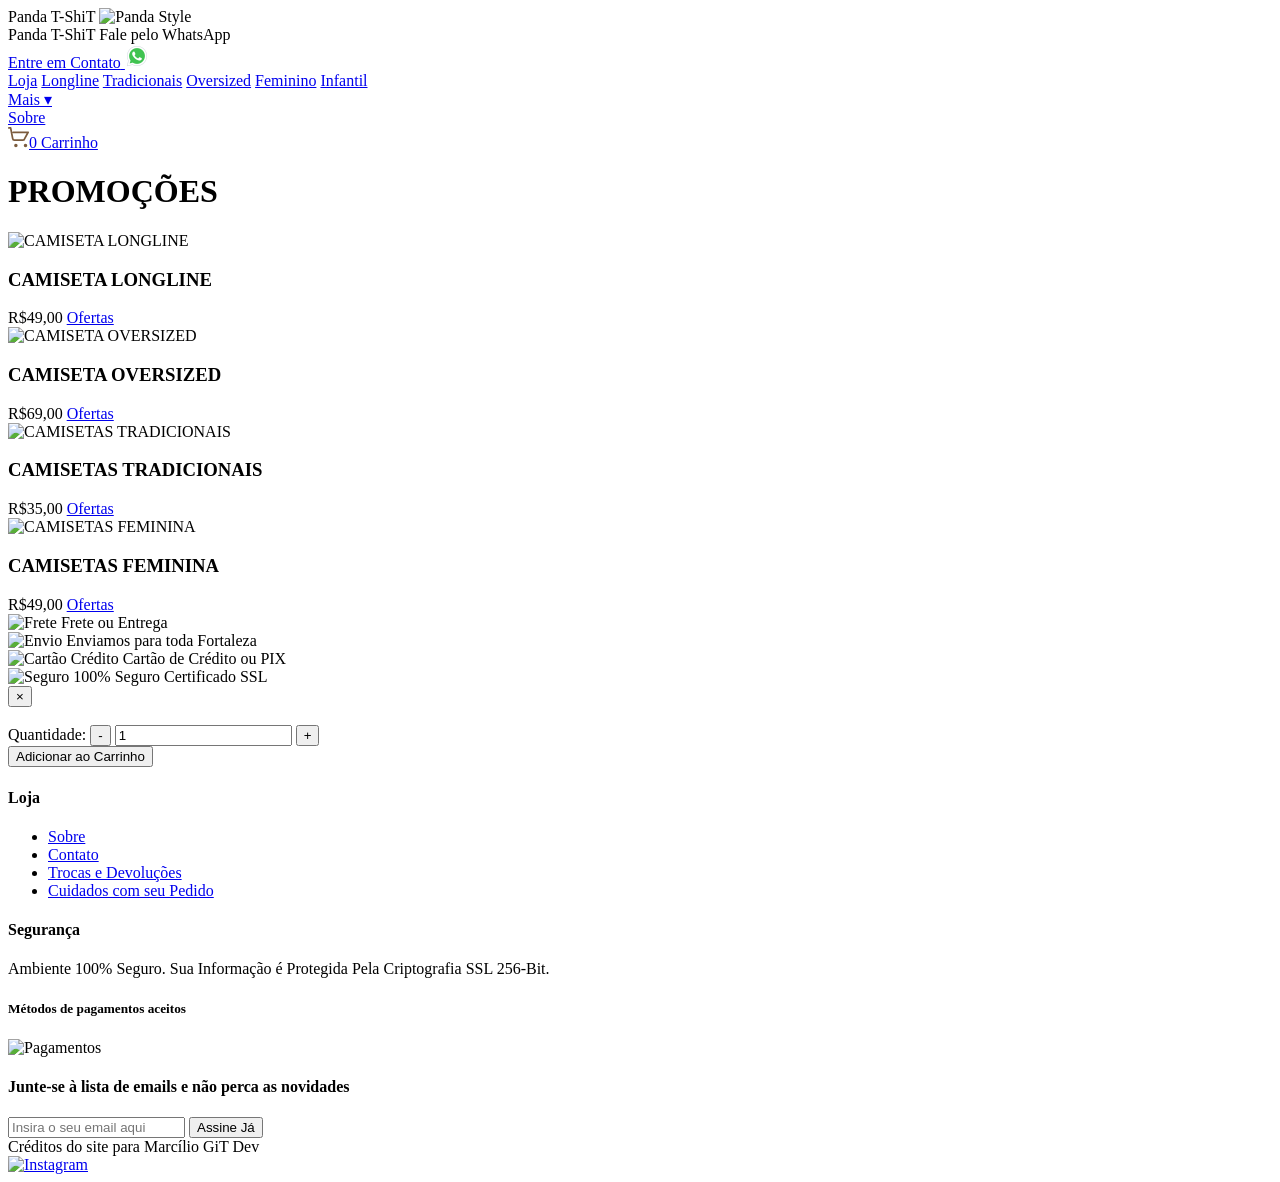
==== index.html @ 9a601ce3 "Add files via upload" ====
<!DOCTYPE html>
<html lang="PT-br">
<head>
  <meta charset="UTF-8" />
  <meta name="viewport" content="width=device-width, initial-scale=1.0" />
  <title>Panda T-ShiT | Melhor da Moda</title>
  <link rel="preconnect" href="https://fonts.googleapis.com">
  <link rel="preconnect" href="https://fonts.gstatic.com" crossorigin>
  <link href="https://fonts.googleapis.com/css2?family=Montserrat:wght@300;400;700&family=Raleway:wght@400;700&display=swap" rel="stylesheet">
  <link rel="stylesheet" href="css/style.css">
  
</head>
<body class="index-page">
  <header class="header-bg">
    <div class="header-container">
      <div class="logo-box">
        <span class="logo-text">Panda T-ShiT</span>
        <img src="./fotos/Panda.png" class="logo-art" alt="Panda Style">
      </div>
      <div class="header-title-area">
        <span class="byline">Panda T-ShiT</span>
        <span class="whatsapp">Fale pelo WhatsApp</span>
      </div>
      <div class="header-icons">
        <a href="https://wa.me/5585985544951" target="_blank" rel="noopener noreferrer" aria-label="Contato">
    <span>Entre em Contato</span>
  </a>
        <a href="https://wa.me/5585985544951" target="_blank" rel="noopener noreferrer" aria-label="WhatsApp">
    <img src="./whatsapp.png.png" height="24" alt="WhatsApp"/>
  </a>
      </div>
    </div>
    <nav class="main-nav">
      <a href="index.html" class="active">Loja</a>
      <a href="Longline.html">Longline</a>
      <a href="Tradicionais.html">Tradicionais</a>
      <a href="Oversized.html">Oversized</a>
      <a href="Feminino.html">Feminino</a>
      <a href="Infantil.html">Infantil</a>
      <div class="mais-dropdown">
        <a href="#" class="mais-btn">Mais ▾</a>
        <div class="mais-menu">
          <a href="sobre.html">Sobre</a>
        </div>
      </div>
      <a href="cart.html"><svg class="icon-cart" xmlns="http://www.w3.org/2000/svg" viewBox="0 0 24 24" width="21" height="21" fill="none" stroke="#7c5c3e" stroke-width="2" stroke-linecap="round" stroke-linejoin="round"><circle cx="9" cy="21" r="1"/><circle cx="20" cy="21" r="1"/><path d="M1 1h2l2.36 12.24a2 2 0 0 0 2 1.76h9.68a2 2 0 0 0 2-1.76L23 6H6"></path></svg><span class="cart-badge">0</span> Carrinho</a>
    </nav>
  </header>
  <main class="produtos-bg">
    <h1 class="cat-title">PROMOÇÕES</h1>
    <section class="produtos-lista">
      <div class="produto-card" data-nome="CAMISETA LONGLINE" data-img="./camisetas longline/Promoção.png" data-preco="49">
        <img src="./camisetas longline/Promoção.png" alt="CAMISETA LONGLINE">
        <h3>CAMISETA LONGLINE</h3>
        <span>R$49,00</span>
        <a href="Longline.html" class="btn-opcoes">Ofertas</a>
      </div>
      <div class="produto-card" data-nome="CAMISETA OVERSIZED" data-img="./camisetas oversized/PROMOÇÃO.PNG" data-preco="69">
        <img src="./camisetas oversized/PROMOÇÃO.PNG" alt="CAMISETA OVERSIZED">
        <h3>CAMISETA OVERSIZED</h3>
        <span>R$69,00</span>
        <a href="Oversized.html" class="btn-opcoes">Ofertas</a>
      </div>
      <div class="produto-card" data-nome="CAMISETAS INFANTIL" data-img="./camisetas tradicionais/Promoção.png" data-preco="35">
        <img src="./camisetas Infantil/Promoção.png" alt="CAMISETAS TRADICIONAIS">
        <h3>CAMISETAS TRADICIONAIS</h3>
        <span>R$35,00</span>
        <a href="Tradicionais.html" class="btn-opcoes">Ofertas</a>
      </div>

      <div class="produto-card" data-nome="CAMISETAS FEMININA" data-img="./camisetas feminino/Promoção.png" data-preco="49">
        <img src="./camisetas feminino/Promoção.png" alt="CAMISETAS FEMININA">
        <h3>CAMISETAS FEMININA</h3>
        <span>R$49,00</span>
        <a href="Feminino.html" class="btn-opcoes">Ofertas</a>
      </div>
    </section>
    <section class="beneficios">
      <div class="beneficio-item">
        <img src="./fotos/frete.png" alt="Frete">
        <span>Frete ou Entrega</span>
      </div>
      <div class="beneficio-item">
        <img src="./fotos/envio.png" alt="Envio">
        <span>Enviamos para toda Fortaleza</span>
      </div>
      <div class="beneficio-item">
        <img src="./fotos/pagamentos.png" alt="Cartão Crédito">
        <span>Cartão de Crédito ou PIX</span>
      </div>
      <div class="beneficio-item">
        <img src="./fotos/certificado.png" alt="Seguro">
        <span>100% Seguro Certificado SSL</span>
      </div>
    </section>
  </main>
  <div class="modal-bg" id="modal-bg">
    <div class="modal-produto" id="modal-produto">
      <button id="fechar-modal" class="fechar-modal">&times;</button>
      <img id="modal-img" src="" alt="" class="modal-img">
      <h3 id="modal-nome"></h3>
      <span id="modal-preco"></span>
      <div class="modal-qtd-area">
        <label for="modal-qtd">Quantidade:</label>
        <button id="modal-menor" class="qtd-btn">-</button>
        <input id="modal-qtd" type="number" min="1" value="1">
        <button id="modal-maior" class="qtd-btn">+</button>
      </div>
      <button id="modal-adicionar" class="modal-adicionar">Adicionar ao Carrinho</button>
      <div id="modal-feedback" class="modal-feedback"></div>
    </div>
  </div>
  <footer class="footer-bg">
    <div class="footer-links">
      <div>
        <h4>Loja</h4>
        <ul>
          <li><a href="./sobre.html">Sobre</a></li>
          <li><a href="https://wa.me/5585985544951" target="_blank" rel="noopener noreferrer">Contato</a></li>
          <li><a href="https://wa.me/5585985544951" target="_blank" rel="noopener noreferrer">Trocas e Devoluções</a></li>
          <li><a href="./cuidados.html">Cuidados com seu Pedido</a></li>
        </ul>
      </div>
      <div>
        <h4>Segurança</h4>
        <p>Ambiente 100% Seguro. Sua Informação é Protegida Pela Criptografia SSL 256-Bit.</p>
        <h5>Métodos de pagamentos aceitos</h5>
        <img src="./fotos/pagamentos.png" alt="Pagamentos">
      </div>
      <div>
        <h4>Junte-se à lista de emails e não perca as novidades</h4>
        <input type="email" placeholder="Insira o seu email aqui">
        <button>Assine Já</button>
      </div>
    </div>
    <div class="footer-creditos">
      Créditos do site para Marcílio GiT Dev
    </div>
    <div class="footer-social">
      <a href="https://instagram.com/marciliogit" target="_blank" rel="noopener">
        <img src="./fotos/instagram.png" alt="Instagram" height="24"/>
      </a>
    </div>
  </footer>
  <script src="js/cart.js"></script>
  <script src="js/main.js"></script>
</body>
</html>
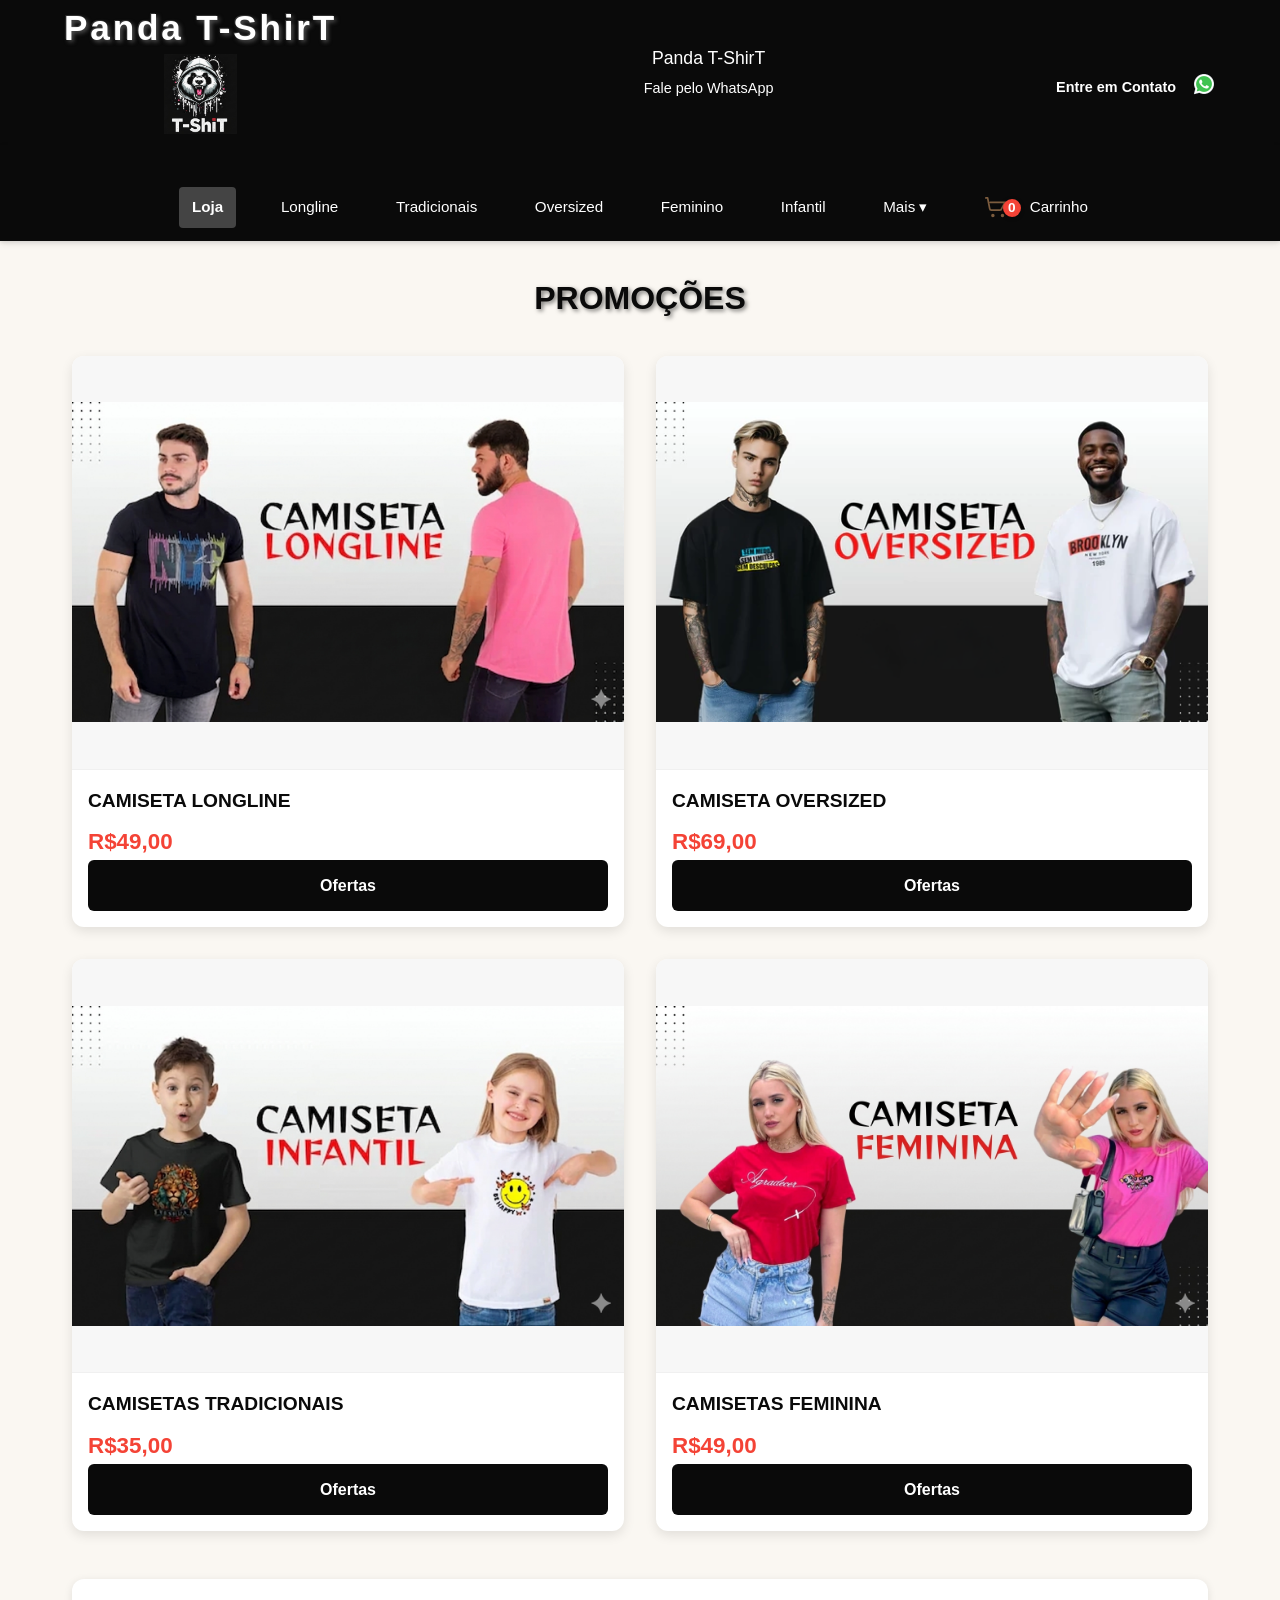
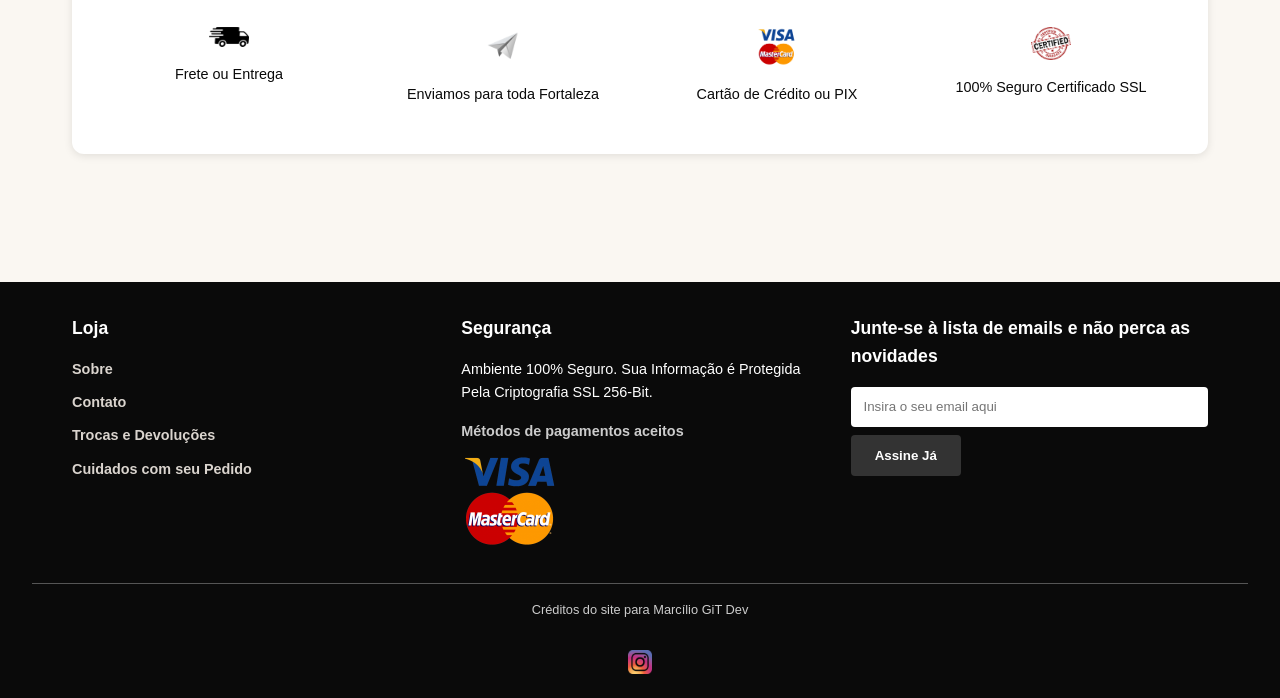
==== commit 95ea2e1a: "Add files via upload" ====
--- a/index.html
+++ b/index.html
@@ -3,7 +3,7 @@
 <head>
   <meta charset="UTF-8" />
   <meta name="viewport" content="width=device-width, initial-scale=1.0" />
-  <title>Panda T-ShiT | Melhor da Moda</title>
+  <title>Panda T-ShirT | Melhor da Moda</title>
   <link rel="preconnect" href="https://fonts.googleapis.com">
   <link rel="preconnect" href="https://fonts.gstatic.com" crossorigin>
   <link href="https://fonts.googleapis.com/css2?family=Montserrat:wght@300;400;700&family=Raleway:wght@400;700&display=swap" rel="stylesheet">
@@ -14,11 +14,11 @@
   <header class="header-bg">
     <div class="header-container">
       <div class="logo-box">
-        <span class="logo-text">Panda T-ShiT</span>
+        <span class="logo-text">Panda T-ShirT</span>
         <img src="./fotos/Panda.png" class="logo-art" alt="Panda Style">
       </div>
       <div class="header-title-area">
-        <span class="byline">Panda T-ShiT</span>
+        <span class="byline">Panda T-ShirT</span>
         <span class="whatsapp">Fale pelo WhatsApp</span>
       </div>
       <div class="header-icons">
--- a/css/style.css
+++ b/css/style.css
@@ -0,0 +1,837 @@
+
+/* Reset e base */
+* {
+  margin: 0;
+  padding: 0;
+  box-sizing: border-box;
+}
+
+body {
+  font-family: 'Montserrat', Arial, sans-serif;
+  line-height: 1.6;
+  color: #333;
+  background: #faf7f2;
+}
+
+/* Header */
+.header-bg {
+  background: #0a0a0a;
+  box-shadow: 0 2px 8px rgba(0,0,0,0.1);
+  text-decoration: none;
+}
+
+.header-container {
+  max-width: 1200px;
+  margin: 0 auto;
+  padding: 0.65rem 1.5rem;
+  display: flex;
+  justify-content: space-between;
+  align-items: center;
+  flex-wrap: wrap;
+  gap: 0.7rem;
+  text-decoration: none;
+}
+
+.logo-box {
+  display: flex;
+  flex-direction: column;
+  align-items: center;
+  margin-right: 24px;
+  text-decoration: none;
+}
+
+.logo-text {
+  font-family: 'Raleway', 'Montserrat', Arial, sans-serif;
+  font-size: 2.2rem;
+  font-weight: 700;
+  letter-spacing: 0.08em;
+  color: #fff !important;
+  text-shadow: 2px 2px 4px rgba(100,100,100,0.8), -1px -1px 0 rgba(80,80,80,0.5);
+  margin-bottom: 0.2em;
+  line-height: 1;
+}
+
+.logo-art {
+  display: block;
+  width: 180px;
+  height: 80px;
+  margin-top: 0.1em;
+  object-fit: contain;
+}
+
+.header-title-area {
+  flex: 1;
+  text-align: center;
+  display: flex;
+  flex-direction: column;
+  gap: 0.3rem;
+}
+
+.byline {
+  font-size: 1.1rem;
+  color: #fff;
+  font-weight: 300;
+}
+
+.whatsapp {
+  font-size: 0.9rem;
+  color: #fff;
+  font-weight: 400;
+}
+
+.header-icons {
+  display: flex;
+  align-items: center;
+  gap: 1rem;
+  text-decoration: none;
+}
+
+.header-icons a {
+  color: #fff;
+  text-decoration: none;
+  font-size: 0.9rem;
+  transition: color 0.2s;
+}
+
+.header-icons a:hover {
+  color: #ccc;
+}
+
+/* Navigation */
+.main-nav {
+  background: #0a0a0a;
+  padding: 0.8rem 0;
+  box-shadow: 0 1px 4px rgba(0,0,0,0.1);
+  display: flex;
+  justify-content: center;
+  flex-wrap: wrap;
+  gap: 2rem;
+}
+
+.main-nav a {
+  color: #fff;
+  text-decoration: none;
+  font-weight: 500;
+  font-size: 0.95rem;
+  padding: 0.5rem 0.8rem;
+  border-radius: 4px;
+  transition: all 0.2s;
+  display: flex;
+  align-items: center;
+  gap: 0.3rem;
+}
+
+.main-nav a:hover {
+  background: #333;
+  color: #fff;
+}
+
+.main-nav a.active {
+  background: #444;
+  color: #fff;
+  font-weight: 600;
+}
+
+/* Dropdown Mais */
+.mais-dropdown {
+  position: relative;
+  display: inline-block;
+}
+
+.mais-btn {
+  cursor: pointer;
+}
+
+.mais-menu {
+  display: none;
+  position: absolute;
+  top: 100%;
+  left: 0;
+  background: #333;
+  min-width: 200px;
+  box-shadow: 0 4px 8px rgba(0,0,0,0.15);
+  border-radius: 4px;
+  z-index: 100;
+  padding: 0.5rem 0;
+}
+
+.mais-dropdown:hover .mais-menu {
+  display: block;
+}
+
+.mais-menu a {
+  display: block;
+  padding: 0.6rem 1rem;
+  color: #fff;
+  text-decoration: none;
+  font-size: 0.9rem;
+  transition: background 0.2s;
+}
+
+.mais-menu a:hover {
+  background: #555;
+  color: #fff;
+}
+
+/* Cart badge */
+.cart-badge {
+  display: inline-block;
+  min-width: 18px;
+  height: 18px;
+  padding: 0 5px;
+  font-size: 0.85rem;
+  font-weight: 700;
+  color: #fff;
+  background: #f44336;
+  border-radius: 9px;
+  text-align: center;
+  line-height: 18px;
+  margin-left: -8px;
+  margin-right: 4px;
+  vertical-align: top;
+  box-shadow: 0 1px 4px rgba(0,0,0,0.3);
+  transition: background 0.2s;
+}
+
+/* Main content */
+.produtos-bg {
+  max-width: 1200px;
+  margin: 0 auto;
+  padding: 2rem;
+}
+
+.cat-title {
+  font-size: 2rem;
+  color: #0a0a0a;
+  text-align: center;
+  margin-bottom: 2rem;
+  font-weight: 700;
+  text-shadow: 2px 2px 4px rgba(0, 0, 0, 0.5);
+}
+
+/* Products grid */
+.produtos-lista {
+  display: grid;
+  grid-template-columns: repeat(3, 1fr);
+  gap: 2rem;
+  margin-bottom: 3rem;
+}
+
+.index-page .produtos-lista {
+  grid-template-columns: repeat(2, 1fr);
+}
+
+@media (max-width: 900px) {
+  .produtos-lista,
+  .index-page .produtos-lista {
+    grid-template-columns: 1fr;
+  }
+}
+
+.produto-card {
+  background: #fff;
+  border-radius: 12px;
+  overflow: hidden;
+  box-shadow: 0 4px 12px rgba(0,0,0,0.1);
+  transition: transform 0.2s, box-shadow 0.2s;
+  display: flex;
+  flex-direction: column;
+}
+
+.produto-card:hover {
+  transform: translateY(-4px);
+  box-shadow: 0 8px 24px rgba(0,0,0,0.15);
+}
+
+.produto-card img {
+  width: 100%;
+  aspect-ratio: 4 / 3;
+  height: auto;
+  object-fit: contain;
+  object-position: center;
+  background-color: #f7f7f7;
+  border-bottom: 1px solid #f0f0f0;
+  transition: transform 0.2s ease;
+}
+
+.produto-card:hover img {
+  transform: scale(1.03);
+}
+
+.produto-card h3 {
+  font-size: 1.2rem;
+  color: #0a0a0a;
+  margin: 1rem 1rem 0.5rem 1rem;
+  font-weight: 600;
+}
+
+.produto-card span {
+  font-size: 1.4rem;
+  color: #f44336;
+  font-weight: 700;
+  margin: 0 1rem;
+}
+
+.btn-opcoes {
+  background: #0a0a0a;
+  color: #fff;
+  border: none;
+  padding: 0.8rem 1.5rem;
+  margin: 1rem;
+  border-radius: 6px;
+  font-size: 1rem;
+  font-weight: 600;
+  cursor: pointer;
+  transition: background 0.2s;
+  margin-top: auto;
+}
+
+.btn-opcoes:hover {
+  background: #333;
+}
+
+/* Modal styles */
+.modal-bg {
+  display: none;
+  position: fixed;
+  z-index: 1000;
+  left: 0; top: 0; right: 0; bottom: 0;
+  background: rgba(0,0,0,0.5);
+  justify-content: center;
+  align-items: center;
+}
+
+.modal-bg.ativo {
+  display: flex;
+}
+
+.modal-produto {
+  background: #fff;
+  border-radius: 12px;
+  padding: 2em 1.5em 1.5em 1.5em;
+  max-width: 350px;
+  width: 100%;
+  box-shadow: 0 8px 32px rgba(0,0,0,0.18);
+  position: relative;
+  display: flex;
+  flex-direction: column;
+  align-items: center;
+  animation: modalShow 0.2s;
+}
+
+@keyframes modalShow {
+  from { transform: translateY(40px) scale(0.95); opacity: 0; }
+  to { transform: translateY(0) scale(1); opacity: 1; }
+}
+
+.fechar-modal {
+  position: absolute;
+  top: 10px;
+  right: 12px;
+  background: none;
+  border: none;
+  font-size: 2rem;
+  color: #0a0a0a;
+  cursor: pointer;
+  line-height: 1;
+}
+
+.modal-img {
+  width: 120px;
+  height: auto;
+  border-radius: 8px;
+  margin-bottom: 1em;
+  box-shadow: 0 2px 8px rgba(0,0,0,0.1);
+}
+
+.modal-produto h3 {
+  margin: 0.2em 0 0.5em 0;
+  font-size: 1.2rem;
+  color: #0a0a0a;
+  text-align: center;
+}
+
+.modal-produto span {
+  font-size: 1.1rem;
+  color: #f44336;
+  margin-bottom: 1em;
+  display: block;
+}
+
+.modal-qtd-area {
+  display: flex;
+  align-items: center;
+  gap: 0.5em;
+  margin-bottom: 1.2em;
+}
+
+.modal-qtd-area label {
+  font-size: 1rem;
+  color: #0a0a0a;
+}
+
+.qtd-btn {
+  background: #ddd;
+  border: none;
+  border-radius: 4px;
+  width: 28px;
+  height: 28px;
+  font-size: 1.2rem;
+  color: #0a0a0a;
+  cursor: pointer;
+  transition: background 0.2s;
+}
+
+.qtd-btn:hover {
+  background: #0a0a0a;
+  color: #fff;
+}
+
+#modal-qtd {
+  width: 40px;
+  text-align: center;
+  font-size: 1rem;
+  border: 1px solid #ddd;
+  border-radius: 4px;
+  padding: 2px 4px;
+}
+
+.modal-adicionar {
+  background: #0a0a0a;
+  color: #fff;
+  border: none;
+  border-radius: 6px;
+  padding: 0.7em 1.5em;
+  font-size: 1rem;
+  font-weight: 700;
+  cursor: pointer;
+  margin-bottom: 0.5em;
+  transition: background 0.2s;
+}
+
+.modal-adicionar:hover {
+  background: #333;
+}
+
+.modal-feedback {
+  font-size: 0.95rem;
+  color: #388e3c;
+  margin-top: 0.3em;
+  min-height: 1.2em;
+  text-align: center;
+}
+
+/* Benefits section */
+.beneficios {
+  display: grid;
+  grid-template-columns: repeat(auto-fit, minmax(250px, 1fr));
+  gap: 1.5rem;
+  margin: 3rem 0;
+  padding: 2rem;
+  background: #fff;
+  border-radius: 12px;
+  box-shadow: 0 2px 8px rgba(0,0,0,0.1);
+}
+
+.beneficio-item {
+  display: flex;
+  align-items: center;
+  gap: 1rem;
+  padding: 1rem;
+  text-align: center;
+  flex-direction: column;
+}
+
+.beneficio-item img {
+  width: 40px;
+  height: auto;
+}
+
+.beneficio-item span {
+  font-size: 0.9rem;
+  color: #0a0a0a;
+  font-weight: 500;
+}
+
+/* About section */
+.sobre-bg {
+  background: #fff;
+  border-radius: 12px;
+  padding: 2.5rem;
+  margin: 2rem 0;
+  box-shadow: 0 2px 8px rgba(0,0,0,0.1);
+}
+
+.sobre-bg h2 {
+  font-size: 1.8rem;
+  color: #0a0a0a;
+  margin-bottom: 1.5rem;
+  text-align: center;
+}
+
+.sobre-bg p {
+  font-size: 1.1rem;
+  line-height: 1.8;
+  color: #666;
+  text-align: center;
+  max-width: 600px;
+  margin: 0 auto;
+}
+
+/* Cart page styles */
+.cart-main {
+  max-width: 800px;
+  margin: 0 auto;
+  padding: 2rem;
+}
+
+.cart-title {
+  font-size: 2.2rem;
+  color: #0a0a0a;
+  text-align: center;
+  margin-bottom: 1rem;
+}
+
+.adicionar-mais-btn {
+  display: inline-block;
+  background: #0a0a0a;
+  color: #fff;
+  text-decoration: none;
+  padding: 0.6rem 1.2rem;
+  border-radius: 6px;
+  font-weight: 500;
+  margin-bottom: 2rem;
+  transition: background 0.2s;
+}
+
+.adicionar-mais-btn:hover {
+  background: #333;
+  color: #fff;
+}
+
+#cart-items {
+  min-height: 200px;
+  margin-bottom: 2rem;
+}
+
+.cart-item {
+  display: flex;
+  align-items: center;
+  gap: 1rem;
+  padding: 1rem;
+  background: #fff;
+  border-radius: 8px;
+  margin-bottom: 1rem;
+  box-shadow: 0 2px 8px rgba(0,0,0,0.1);
+}
+
+.cart-item img {
+  width: 80px;
+  height: 80px;
+  object-fit: cover;
+  border-radius: 6px;
+}
+
+.cart-item-info {
+  flex: 1;
+}
+
+.cart-item-info h4 {
+  color: #0a0a0a;
+  margin-bottom: 0.3rem;
+}
+
+.cart-item-price {
+  color: #f44336;
+  font-weight: 600;
+}
+
+.cart-item-qtd {
+  display: flex;
+  align-items: center;
+  gap: 0.5rem;
+  margin: 0.5rem 0;
+}
+
+.cart-item-qtd button {
+  background: #ddd;
+  border: none;
+  border-radius: 3px;
+  width: 24px;
+  height: 24px;
+  font-size: 1rem;
+  color: #0a0a0a;
+  cursor: pointer;
+}
+
+.cart-item-qtd input {
+  width: 50px;
+  text-align: center;
+  border: 1px solid #ddd;
+  border-radius: 3px;
+  padding: 2px;
+}
+
+.remover-item {
+  background: #d32f2f;
+  color: #fff;
+  border: none;
+  padding: 0.4rem 0.8rem;
+  border-radius: 4px;
+  font-size: 0.8rem;
+  cursor: pointer;
+}
+
+.cart-frete-area {
+  background: #fff;
+  padding: 1.5rem;
+  border-radius: 8px;
+  margin-bottom: 1rem;
+  box-shadow: 0 2px 8px rgba(0,0,0,0.1);
+}
+
+.cart-frete-area label {
+  display: block;
+  color: #0a0a0a;
+  margin-bottom: 0.5rem;
+  font-weight: 500;
+}
+
+.cart-frete-area input {
+  padding: 0.6rem;
+  border: 1px solid #ddd;
+  border-radius: 4px;
+  margin-right: 0.5rem;
+  width: 150px;
+}
+
+.cart-frete-area button {
+  background: #0a0a0a;
+  color: #fff;
+  border: none;
+  padding: 0.6rem 1rem;
+  border-radius: 4px;
+  cursor: pointer;
+}
+
+.cart-total-area {
+  background: #fff;
+  padding: 1.5rem;
+  border-radius: 8px;
+  margin-bottom: 1rem;
+  box-shadow: 0 2px 8px rgba(0,0,0,0.1);
+  text-align: center;
+}
+
+#cart-total {
+  font-size: 1.4rem;
+  color: #f44336;
+  font-weight: 700;
+}
+
+.finalizar-btn {
+  background: #25d366;
+  color: #fff;
+  border: none;
+  padding: 1rem 2rem;
+  border-radius: 8px;
+  font-size: 1.1rem;
+  font-weight: 600;
+  cursor: pointer;
+  width: 100%;
+  margin-bottom: 1rem;
+  transition: background 0.2s;
+}
+
+.finalizar-btn:hover {
+  background: #20c659;
+}
+
+.cart-instrucao {
+  font-size: 0.9rem;
+  color: #666;
+  text-align: center;
+  line-height: 1.5;
+}
+
+.cart-instrucao code {
+  background: #f5f5f5;
+  padding: 2px 4px;
+  border-radius: 3px;
+  font-family: 'Courier New', monospace;
+}
+
+/* Footer */
+.footer-bg {
+  background: #0a0a0a;
+  color: #fff;
+  padding: 2rem 0 1rem 0;
+  margin-top: 3rem;
+}
+
+.footer-links {
+  max-width: 1200px;
+  margin: 0 auto;
+  padding: 0 2rem;
+  display: grid;
+  grid-template-columns: repeat(auto-fit, minmax(300px, 1fr));
+  gap: 2rem;
+  margin-bottom: 2rem;
+}
+
+.footer-links h4 {
+  color: #fff;
+  margin-bottom: 1rem;
+  font-size: 1.1rem;
+}
+
+.footer-links h5 {
+  color: #ccc;
+  margin: 1rem 0 0.5rem 0;
+  font-size: 0.9rem;
+}
+
+.footer-links ul {
+  list-style: none;
+}
+
+.footer-links ul li {
+  margin-bottom: 0.5rem;
+}
+
+.footer-links ul li a {
+  color: #fff;
+  text-decoration: none;
+  font-size: 0.9rem;
+  transition: color 0.2s;
+}
+
+.footer-links ul li a:hover {
+  color: #ccc;
+}
+
+.footer-links p {
+  font-size: 0.9rem;
+  line-height: 1.6;
+  margin-bottom: 1rem;
+}
+
+.footer-links input {
+  width: 100%;
+  padding: 0.8rem;
+  border: none;
+  border-radius: 4px;
+  margin-bottom: 0.5rem;
+}
+
+.footer-links button {
+  background: #333;
+  color: #fff;
+  border: none;
+  padding: 0.8rem 1.5rem;
+  border-radius: 4px;
+  cursor: pointer;
+  font-weight: 600;
+  transition: background 0.2s;
+}
+
+.footer-links button:hover {
+  background: #555;
+  color: #fff;
+}
+
+.footer-links img {
+  width: 100px;
+  height: auto;
+  display: block;
+  margin-top: 0.35rem;
+}
+
+.footer-creditos {
+  text-align: center;
+  font-size: 0.8rem;
+  color: #ccc;
+  border-top: 1px solid #555;
+  padding-top: 1rem;
+  margin: 0 2rem;
+}
+
+.footer-social {
+  text-align: center;
+  margin-top: 1rem;
+}
+
+/* Responsive design */
+@media (max-width: 600px) {
+  .header-container {
+    flex-direction: column;
+    text-align: center;
+    gap: 0.5rem;
+  }
+
+  .logo-text {
+    font-size: 1.3rem;
+  }
+
+  .logo-art {
+    width: 32px;
+  }
+
+  .main-nav {
+    gap: 1rem;
+    padding: 0.5rem;
+  }
+
+  .main-nav a {
+    font-size: 0.85rem;
+    padding: 0.4rem 0.6rem;
+  }
+
+  .produtos-lista {
+    grid-template-columns: 1fr;
+    gap: 1.5rem;
+  }
+
+  .beneficios {
+    grid-template-columns: 1fr;
+    gap: 1rem;
+  }
+
+  .cart-item {
+    flex-direction: column;
+    text-align: center;
+  }
+
+  .footer-links {
+    grid-template-columns: 1fr;
+    gap: 1.5rem;
+  }
+}
+a {
+      display: block;
+      text-align: center;
+      margin-top: 30px;
+      color: #fff;
+      text-decoration: none;
+      font-weight: bold;
+    }
+.footer-links h4 + ul {
+  padding-left: 0; 
+  list-style-position: inside;
+}
+
+.footer-links h4 + ul li {
+  text-align: left;
+  margin-top: 10px;
+}
+
+.footer-links h4 + ul a {
+  display: block;
+  color: #dad4ce;
+  text-decoration: none;
+  font-weight: bold;
+  text-align: left;
+  margin-top: 0;
+}
+
+
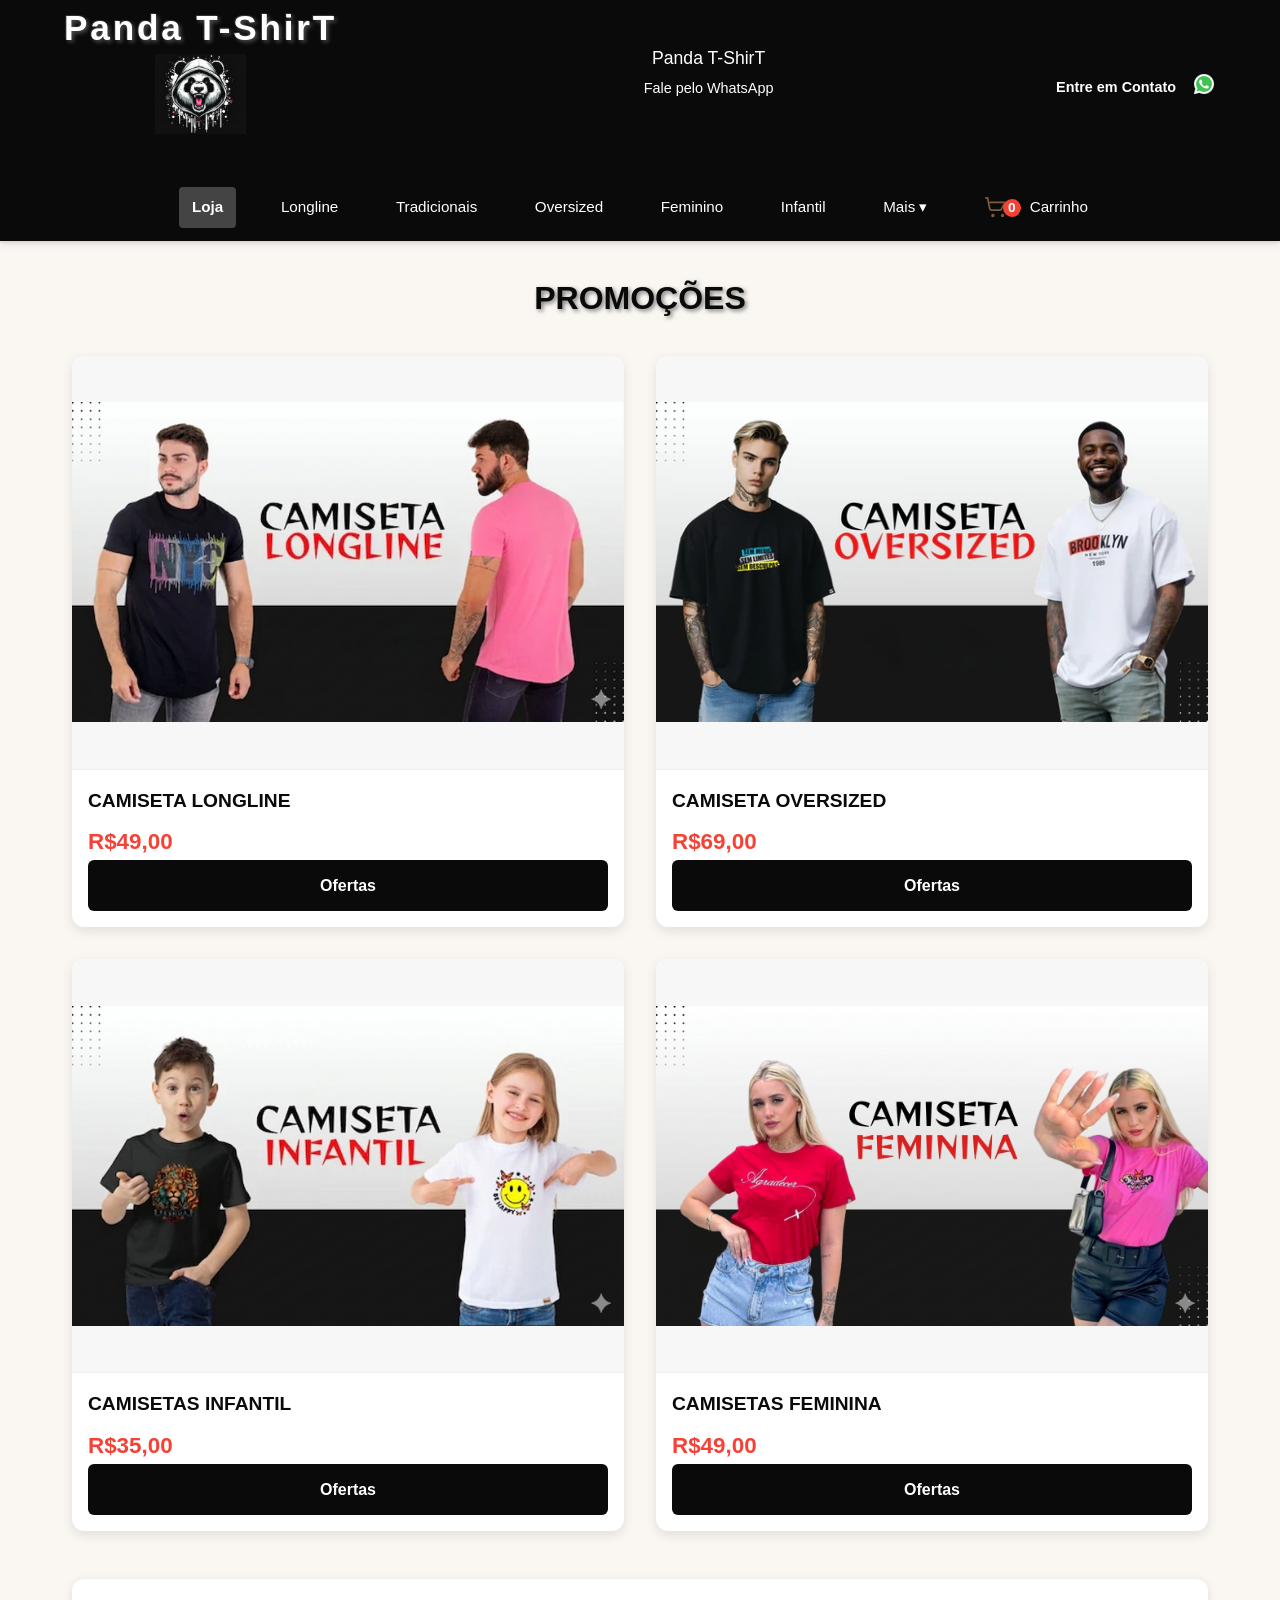
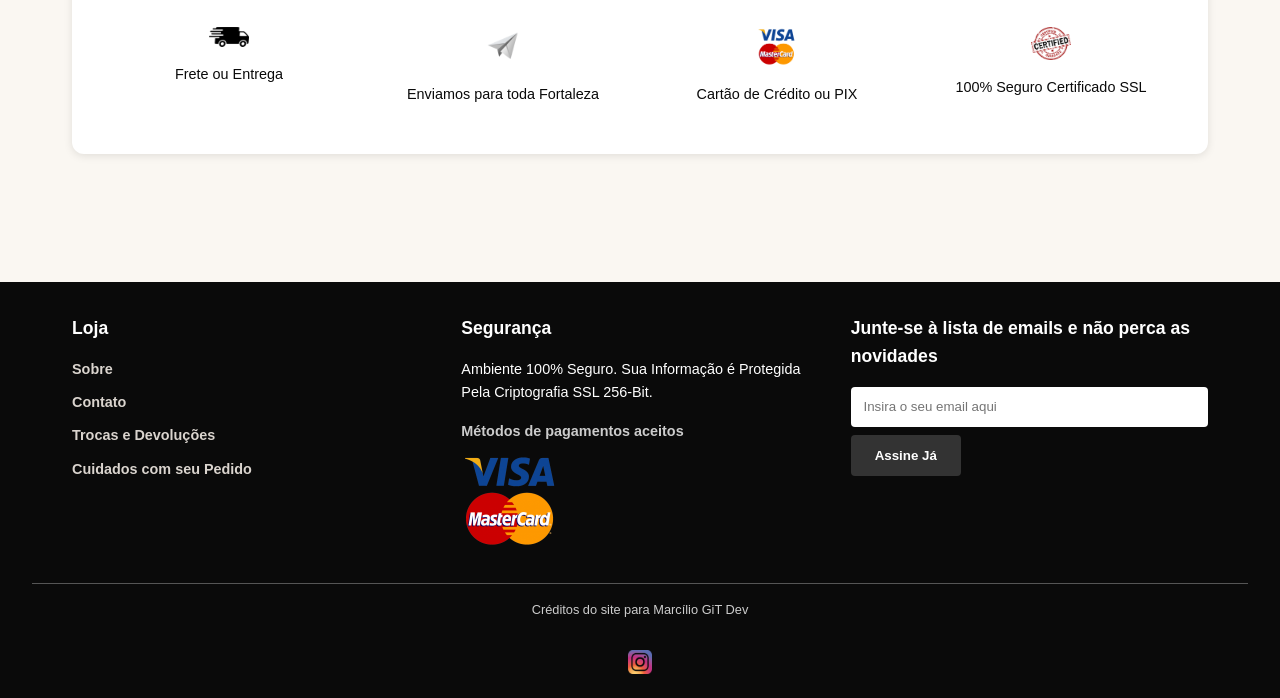
==== commit ac941ca9: "Add files via upload" ====
--- a/index.html
+++ b/index.html
@@ -62,10 +62,10 @@
         <a href="Oversized.html" class="btn-opcoes">Ofertas</a>
       </div>
       <div class="produto-card" data-nome="CAMISETAS INFANTIL" data-img="./camisetas tradicionais/Promoção.png" data-preco="35">
-        <img src="./camisetas Infantil/Promoção.png" alt="CAMISETAS TRADICIONAIS">
-        <h3>CAMISETAS TRADICIONAIS</h3>
+        <img src="./camisetas Infantil/Promoção.png" alt="CAMISETAS INFANTIL">
+        <h3>CAMISETAS INFANTIL</h3>
         <span>R$35,00</span>
-        <a href="Tradicionais.html" class="btn-opcoes">Ofertas</a>
+        <a href="Infantil.html" class="btn-opcoes">Ofertas</a>
       </div>
 
       <div class="produto-card" data-nome="CAMISETAS FEMININA" data-img="./camisetas feminino/Promoção.png" data-preco="49">
